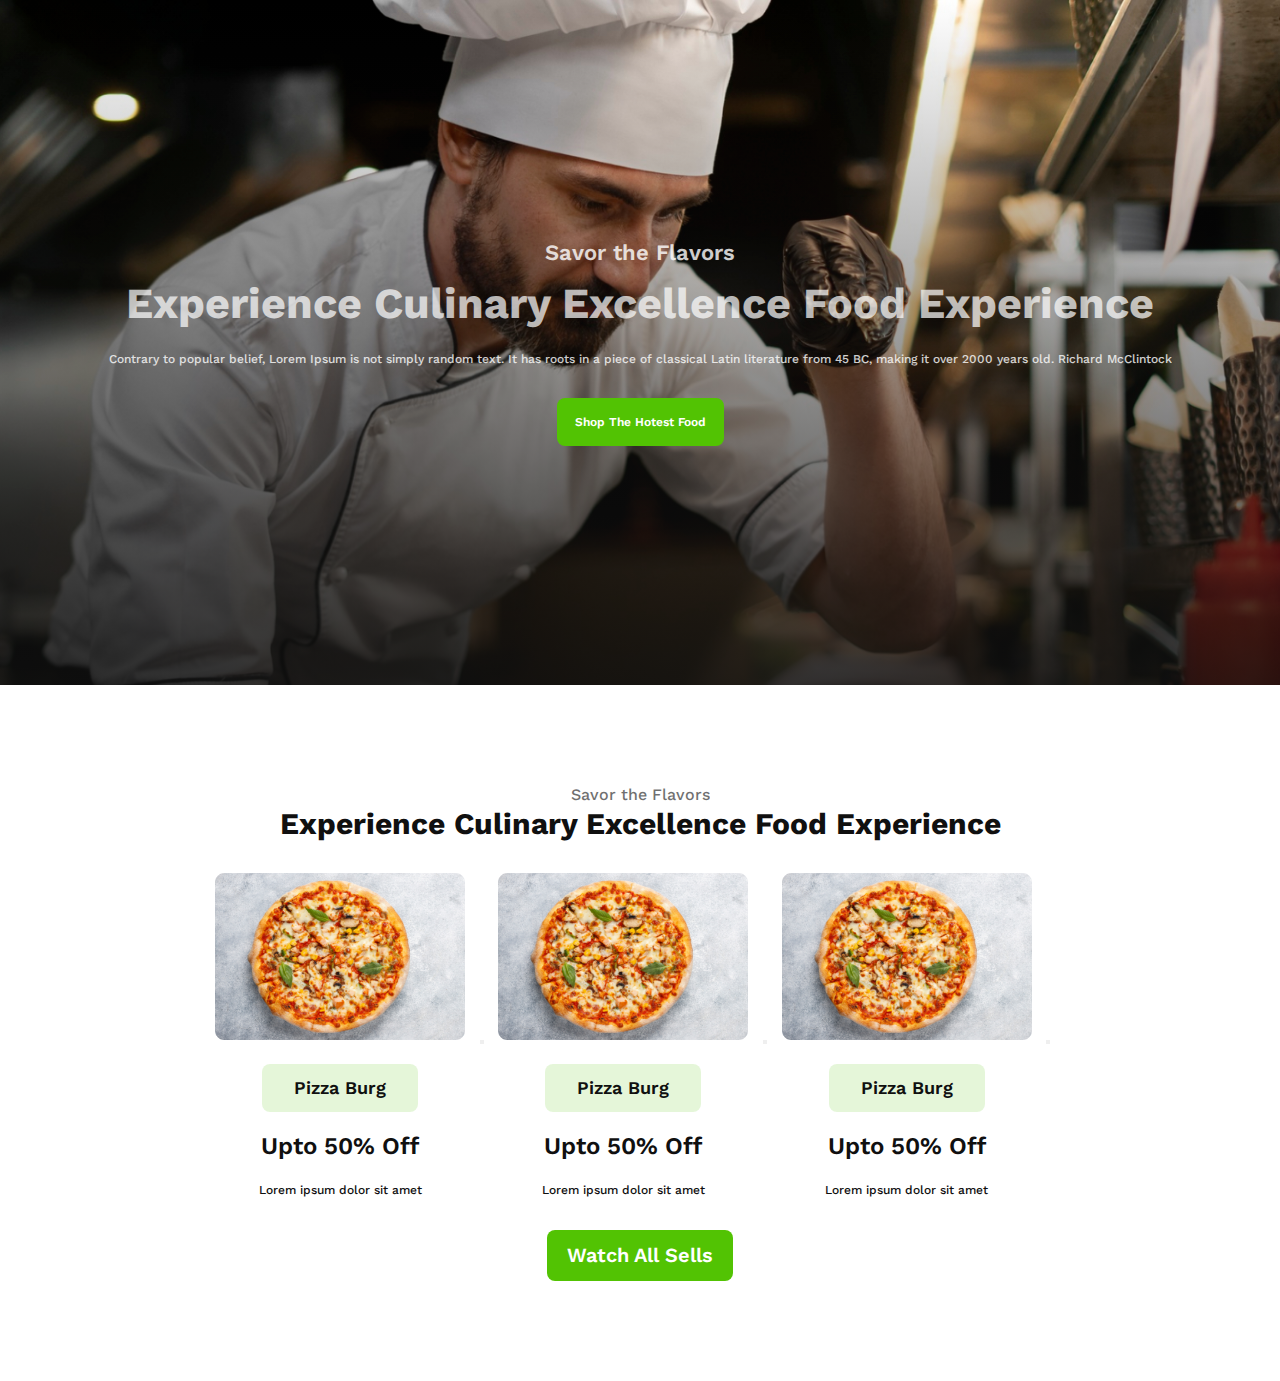
==== Milestone-1/module-5/index.html @ 99ff5866 "module 5 practise" ====
<!DOCTYPE html>
<html lang="en">
<head>
    <meta charset="UTF-8">
    <meta name="viewport" content="width=device-width, initial-scale=1.0">
    <title>Food Website</title>
    <link rel="stylesheet" href="style.css">
</head>
<body>
    <section id="main">
        <div class="container">
            <p class="subtitle">Savor the Flavors</p>
            <h1 class="title">Experience Culinary Excellence Food Experience</h1>
            <p class="text">Contrary to popular belief, Lorem Ipsum is not simply random text. It has roots in a piece of classical Latin literature from 45 BC, making it over 2000 years old. Richard McClintock</p>
            <div class="btn-container">
                <button type="button" class="btn">Shop The Hotest Food</button>
            </div>
        </div>
    </section>

    <section id="card-box">
        <div class="info">
            <p class="subtitle">Savor the Flavors</p>
            <h1 class="title">Experience Culinary Excellence Food Experience</h1>
        </div>
        <div class="card-container">
            <div class="card">
                <div class="img-box">
                    <img src="assets/pizza.png" alt="">
                </div>
                <div class="shop">
                    <span>Pizza Burg</span>
                </div>  
                <h1>Upto 50% Off</h1>
                <p>Lorem ipsum dolor sit amet</p>
            </div>
            <div class="card">
                <div><button></button></div>
            </div>
            <div class="card">
                <div class="img-box">
                    <img src="assets/pizza.png" alt="">
                </div>
                <div class="shop">
                    <span>Pizza Burg</span>
                </div>  
                <h1>Upto 50% Off</h1>
                <p>Lorem ipsum dolor sit amet</p>
            </div>
            <div class="card">
                <div><button></button></div>
            </div>
            <div class="card">
                <div class="img-box">
                    <img src="assets/pizza.png" alt="">
                </div>
                <div class="shop">
                    <span>Pizza Burg</span>
                </div>  
                <h1>Upto 50% Off</h1>
                <p>Lorem ipsum dolor sit amet</p>
            </div>
            <div class="card">
                <div><button></button></div>
            </div>
        </div>   
        <div class="btn">
            <button class="button">Watch All Sells</button>
        </div>
    </section>
</body>
</html>
---- Milestone-1/module-5/style.css ----
@import url('https://fonts.googleapis.com/css2?family=Work+Sans:ital,wght@0,100..900;1,100..900&display=swap');

*{
    margin: 0px;
    padding: 0px;
    font-family: "Work Sans", sans-serif;
    font-optical-sizing: auto;
    font-weight: weight;
    font-style: normal;
}
#main{
    height: 685px;
    background-image:linear-gradient(0deg, rgb(16, 16, 16) -19.5%,rgba(16, 16, 16, 0) 100%), url("assets/hero-bg.png");
    background-size: cover;
    background-position: center;
    display: flex;
    justify-content: center;
    align-items: center;
}
#main .container .subtitle{
    color: rgb(255, 255, 255);
    font-family: Work Sans;
    font-size: 22px;
    font-weight: 600;
    line-height: 26px;
    letter-spacing: 0%;
    text-align: center;
    opacity: 0.8;
}
#main .container .title{
    color: rgb(255, 255, 255);
    font-family: Work Sans;
    font-size: 43px;
    font-weight: 700;
    line-height: 54px;
    letter-spacing: 0%;
    text-align: center;
    opacity: 0.7;
    padding: 10px 0;
}
#main .container .text{
    color: rgb(255, 255, 255);
    font-family: Work Sans;
    font-size: 12px;
    font-weight: 500;
    line-height: 18px;
    letter-spacing: 0%;
    text-align: center;
    padding: 10px;
    opacity: 0.8;
}
#main .container .btn{
    color: rgb(255, 255, 255);
    font-family: Work Sans;
    font-size: 12px;
    font-weight: 600;
    line-height: 12px;
    letter-spacing: 0%;
    text-align: center;
    border-radius: 8px;
    background: rgb(82, 195, 3);
    border: 0;
    padding: 18px;
    margin-top: 20px;
}
#main .container .btn-container{
    display: flex;
    justify-content: center;
}
#card-box{
    width: 850px;
    margin: 100px auto;
}
#card-box .subtitle{
    color: rgb(16, 16, 16);
    font-family: Work Sans;
    font-size: 16px;
    font-weight: 500;
    line-height: 20px;
    letter-spacing: 0%;
    text-align: center;
    opacity: 0.6;
}
#card-box .title{
    color: rgb(16, 16, 16);
    font-family: Work Sans;
    font-size: 30px;
    font-weight: 700;
    line-height: 38px;
    letter-spacing: 0%;
    text-align: center;
}
.card-container{
    display: flex;
    justify-content: center;
    align-items: center;
}

#card-box .info{
    margin: 100 auto;
}
.card{
    margin-top: 30px;
    width: 250px;
    display: flex;
    flex-direction: column;
    justify-content: center;
    align-items: center;
    gap: 20px;
}
.card .shop{
    color: rgb(16, 16, 16);
    font-family: Work Sans;
    font-size: 18px;
    font-weight: 600;
    line-height: 20px;
    letter-spacing: 0%;
    text-align: center;
    border-radius: 8px;
    background: rgba(82, 195, 3, 0.15);
    padding: 14px 32px 14px 32px;
}

.card .img-box{
    width: 250px;
}
.card .img-box img{
    width: 100%;
}
.card h1{
    color: rgb(16, 16, 16);
    font-family: Work Sans;
    font-size: 24px;
    font-weight: 600;
    line-height: 28px;
    letter-spacing: 0%;
    text-align: center;
}
.card p{
    color: rgb(16, 16, 16);
    font-family: Work Sans;
    font-size: 12px;
    font-weight: 500;
    line-height: 20px;
    letter-spacing: 0%;
    text-align: center;
}
.btn{
    display: flex;
    justify-content: center;
    margin-top: 30px;
}
.button{
    color: rgb(255, 255, 255);
    font-family: Work Sans;
    font-size: 20px;
    font-weight: 600;
    line-height: 23px;
    letter-spacing: 0%;
    text-align: center;
    border-radius: 8px;
    background: rgb(82, 195, 3);
    border: 0;
    padding: 14px 20px 14px 20px;
}
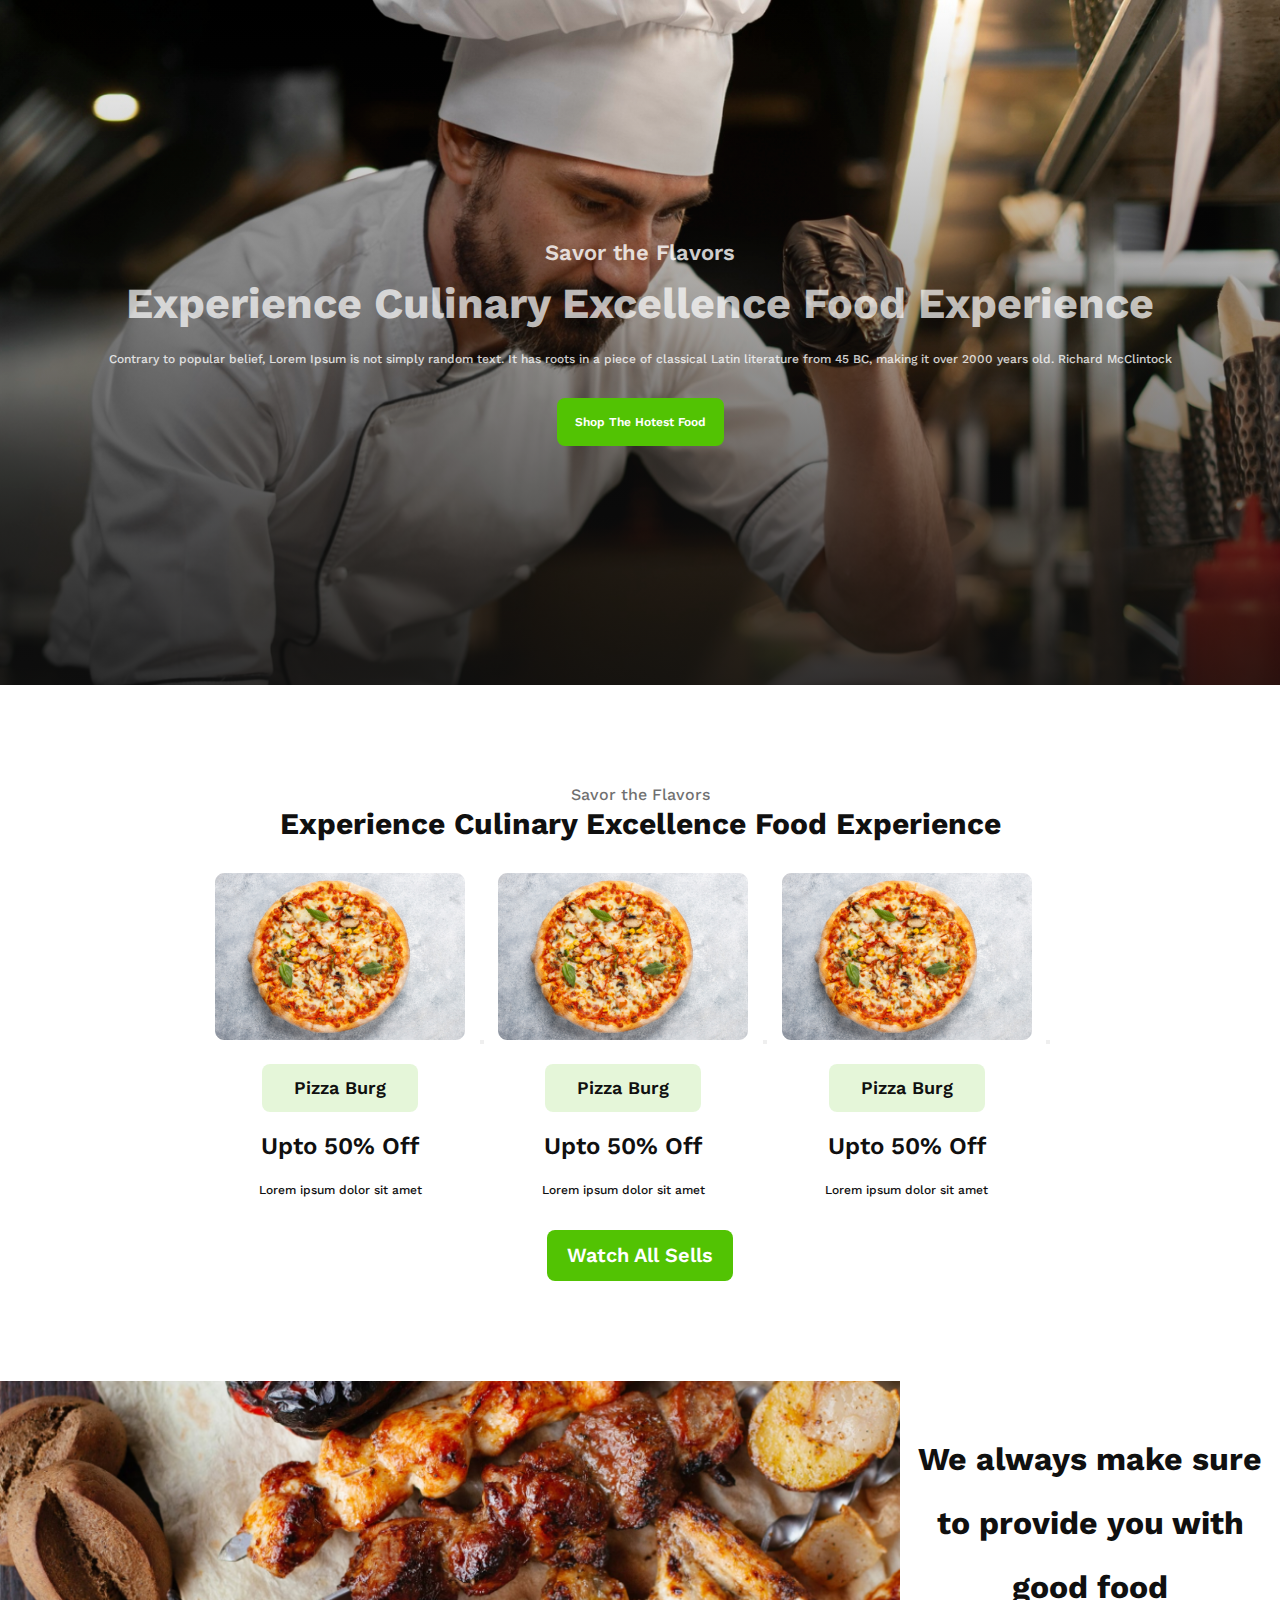
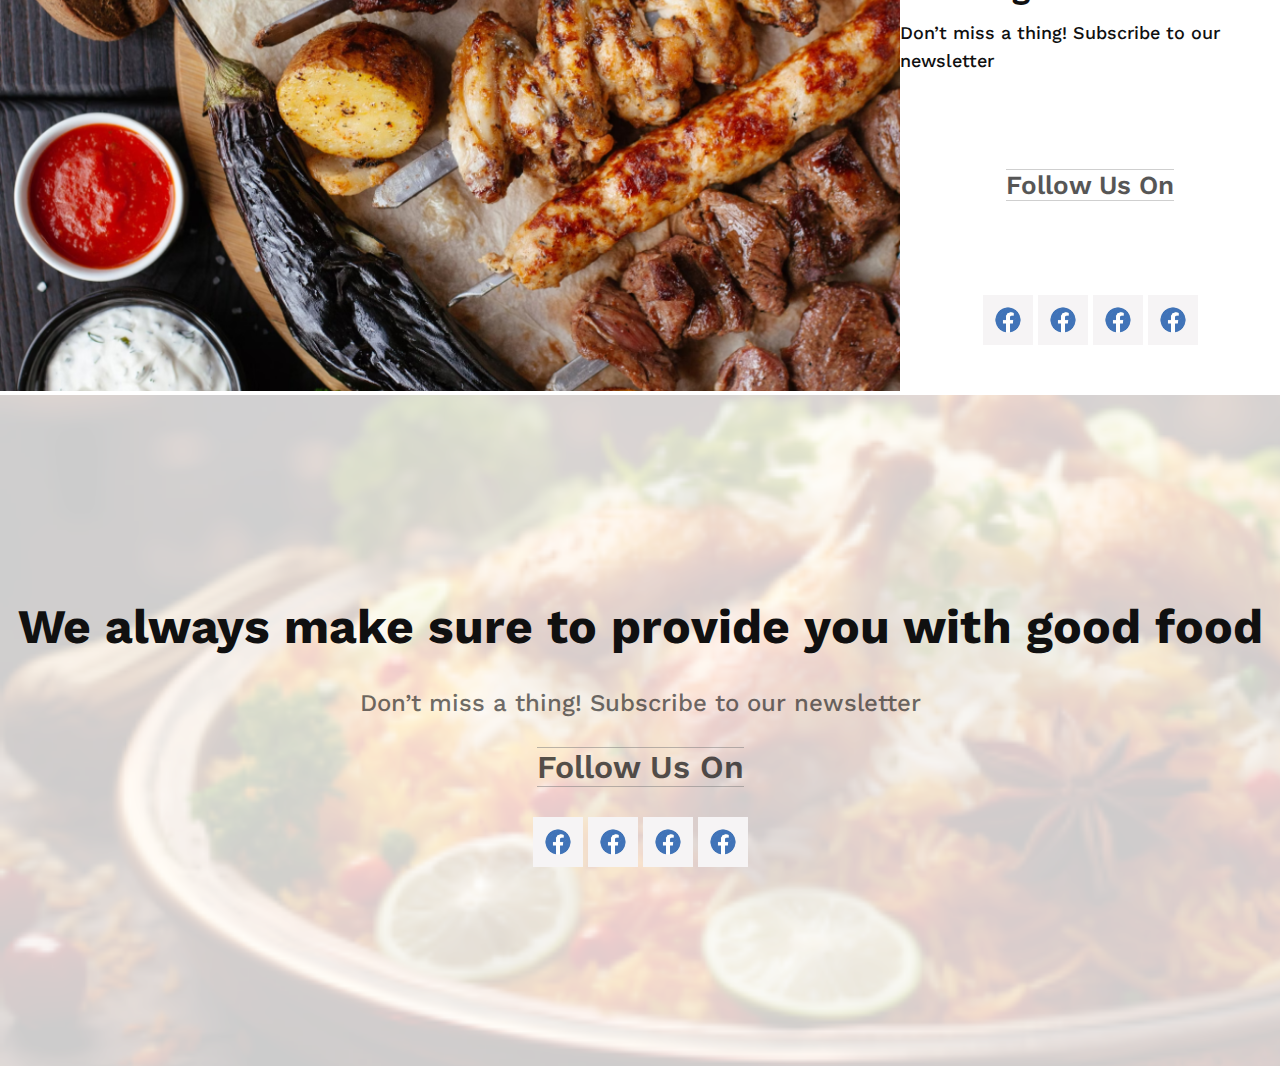
==== commit 3af3ae1e: "module 5 practise task done" ====
--- a/Milestone-1/module-5/index.html
+++ b/Milestone-1/module-5/index.html
@@ -68,5 +68,37 @@
             <button class="button">Watch All Sells</button>
         </div>
     </section>
+    <section id="third">
+        <div>
+            <img src="assets/foods.png" alt="" width="900px" height="610px">
+        </div>
+        <div class="text">
+            <h1>We always make sure to provide you with good food</h1>
+            <p>Don’t miss a thing! Subscribe to our newsletter</p>
+            <div>
+                <span class="flw">Follow Us On</span>
+            </div>
+            <div class="icons">
+                <img src="assets/vector.avif" width="50px" alt="">
+                <img src="assets/vector.avif" width="50px" alt="">
+                <img src="assets/vector.avif" width="50px" alt="">
+                <img src="assets/vector.avif" width="50px" alt="">
+            </div>
+        </div>
+    </section>
+    <div class="bg-img"></div>
+    <section id="last">
+        <h1>We always make sure to provide you with good food</h1>
+        <p>Don’t miss a thing! Subscribe to our newsletter</p>
+        <div class="border">
+            <span>Follow Us On</span>
+        </div>
+        <div class="icons">
+            <img src="assets/vector.avif" width="50px" alt="">
+            <img src="assets/vector.avif" width="50px" alt="">
+            <img src="assets/vector.avif" width="50px" alt="">
+            <img src="assets/vector.avif" width="50px" alt="">
+        </div>
+    </section>
 </body>
 </html>--- a/Milestone-1/module-5/style.css
+++ b/Milestone-1/module-5/style.css
@@ -162,4 +162,109 @@
     background: rgb(82, 195, 3);
     border: 0;
     padding: 14px 20px 14px 20px;
+}
+#third{
+    display: flex;
+    margin: 100px auto 0px auto;
+    padding-bottom: 0;
+}
+#third .text{
+    display: flex;
+    justify-content: center;
+    align-items: center;
+    flex-direction: column;
+    margin: 0 auto;
+}
+#third .text h1 , p{
+    text-align: center;
+}
+#third .text h1{
+    color: rgb(16, 16, 16);
+    font-family: Work Sans;
+    font-size: 32px;
+    font-weight: 700;
+    line-height: 64px;
+    letter-spacing: 0%;  
+}
+#third .text p{
+    color: rgb(16, 16, 16);
+    font-family: Work Sans;
+    font-size: 18px;
+    font-weight: 500;
+    line-height: 28px;
+    letter-spacing: 0%;
+    text-align: left;
+}
+#third .text div{
+    margin-top: 70px;
+    
+}
+.flw{
+    color: rgb(16, 16, 16);
+    font-family: Work Sans;
+    font-size: 26px;
+    font-weight: 600;
+    line-height: 80px;
+    letter-spacing: 0%;
+    border-top: 1px solid rgba(128, 128, 128, 0.534);
+    border-bottom: 1px solid rgba(128, 128, 128, 0.534);
+    opacity: 0.7;
+    padding: 0 auto;
+}
+.bg-img{
+    width: 1932px;
+    height: 671px;
+    background-image:url("assets/biriyani.png");
+    background-size: cover;
+    background-position: center;
+    display: flex;
+    justify-content: center;
+    align-items: center;
+    flex-direction: column;
+    margin: 0 auto;
+    padding: 0px;
+    position: absolute;
+    z-index: -1;
+    opacity: 0.2;
+}
+#last{
+    display: flex;
+    justify-content: center;
+    align-items: center;
+    flex-direction: column;
+    gap: 30px;
+    margin: 200px auto;
+}
+#last h1{
+    color: rgb(16, 16, 16);
+    font-family: Work Sans;
+    font-size: 48px;
+    font-weight: 700;
+    line-height: 64px;
+    letter-spacing: 0%;
+    text-align: center;
+}
+#last p{
+    color: rgb(16, 16, 16);
+    font-family: Work Sans;
+    font-size: 24px;
+    font-weight: 500;
+    line-height: 28px;
+    letter-spacing: 0%;
+    text-align: left;
+    opacity: 0.6;
+}
+#last span{
+    color: rgb(16, 16, 16);
+    font-family: Work Sans;
+    font-size: 32px;
+    font-weight: 600;
+    line-height: 38px;
+    letter-spacing: 0%;
+    text-align: center;
+    opacity: 0.7;
+}
+.border{
+    border-top: 1px solid rgba(128, 128, 128, 0.534);
+    border-bottom: 1px solid rgba(128, 128, 128, 0.534);
 }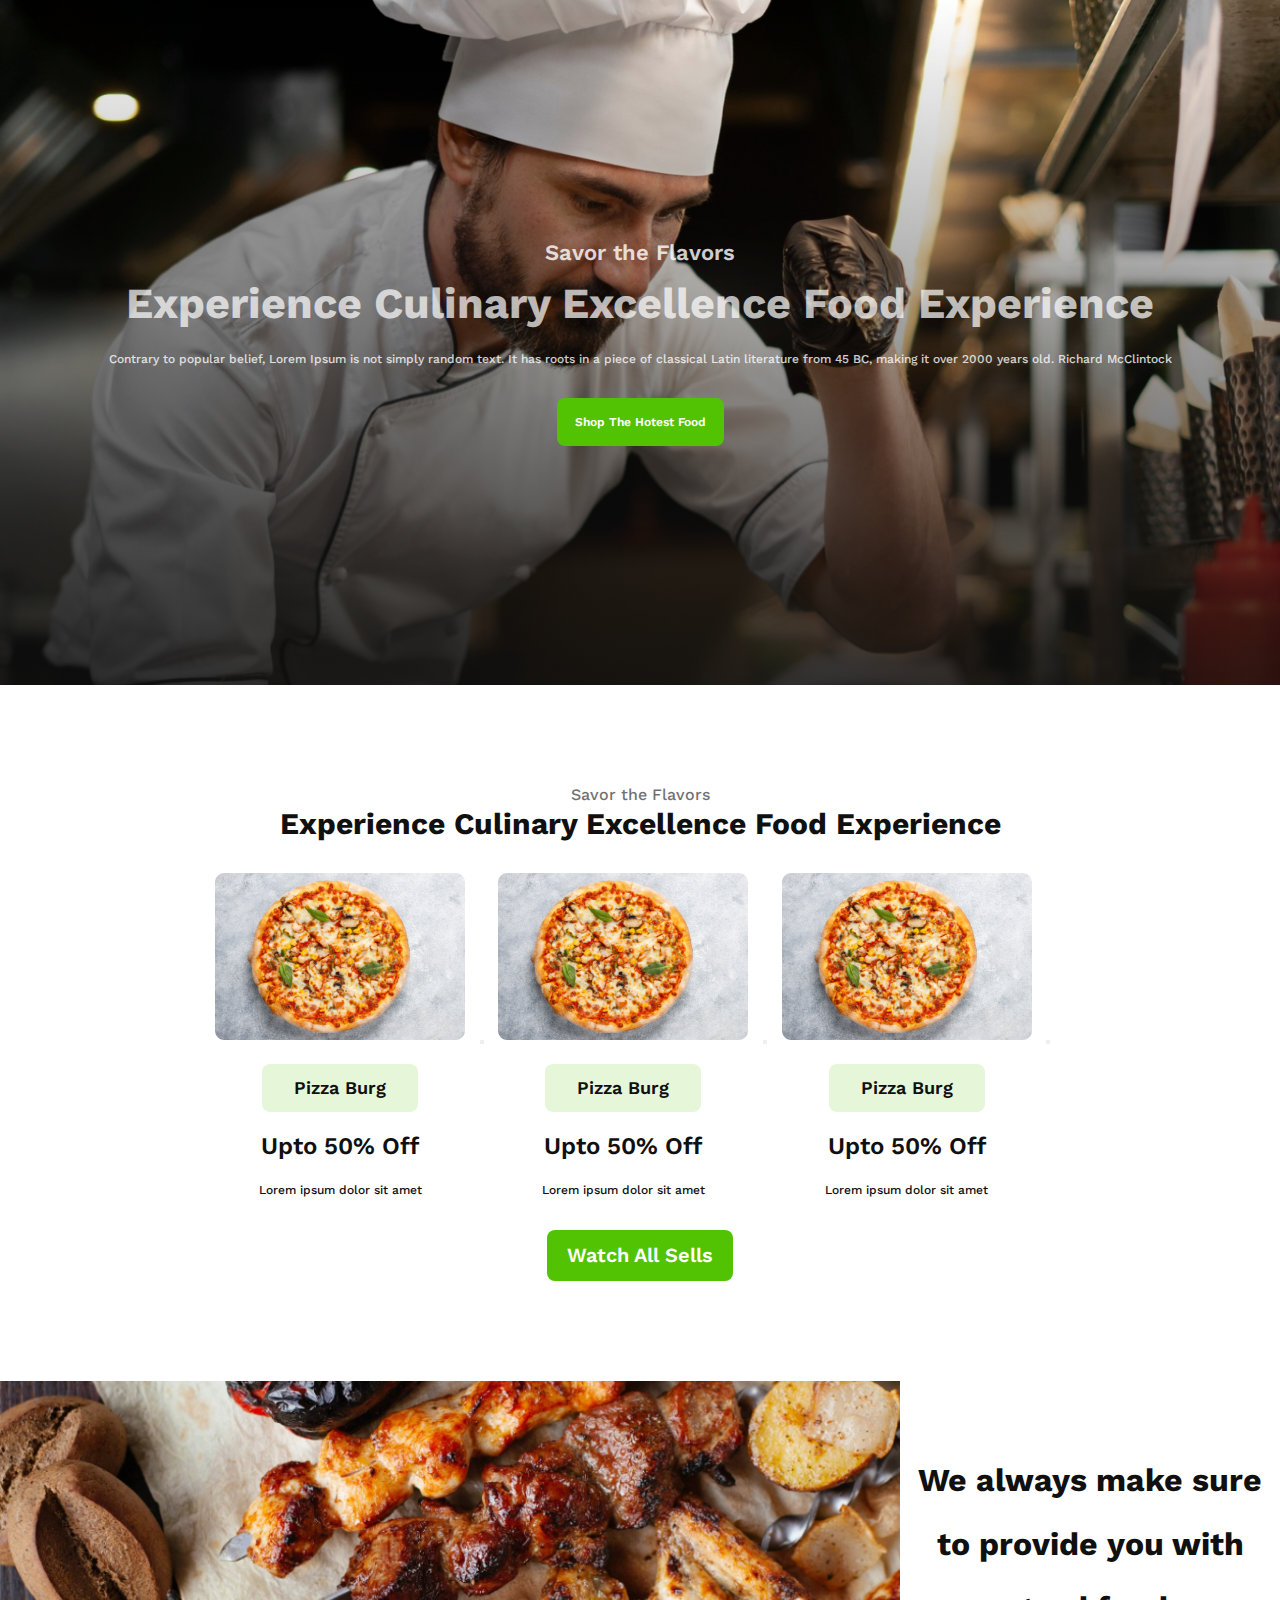
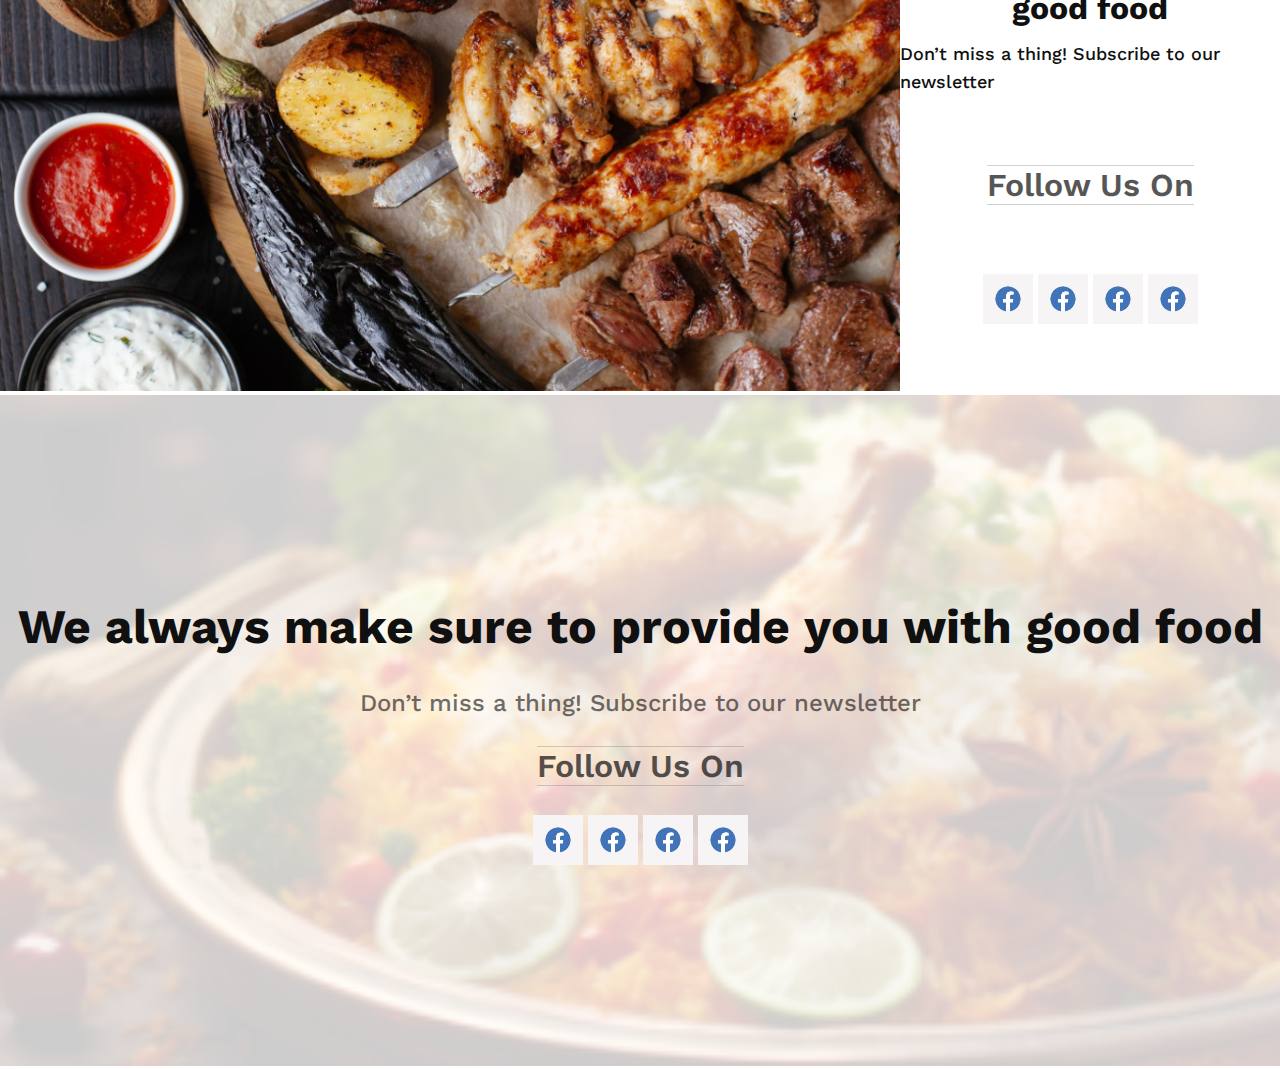
==== commit 08e7f723: "minor changes" ====
--- a/Milestone-1/module-5/index.html
+++ b/Milestone-1/module-5/index.html
@@ -76,7 +76,7 @@
             <h1>We always make sure to provide you with good food</h1>
             <p>Don’t miss a thing! Subscribe to our newsletter</p>
             <div>
-                <span class="flw">Follow Us On</span>
+                <span class="follow">Follow Us On</span>
             </div>
             <div class="icons">
                 <img src="assets/vector.avif" width="50px" alt="">
@@ -91,7 +91,7 @@
         <h1>We always make sure to provide you with good food</h1>
         <p>Don’t miss a thing! Subscribe to our newsletter</p>
         <div class="border">
-            <span>Follow Us On</span>
+            <span class="follow">Follow Us On</span>
         </div>
         <div class="icons">
             <img src="assets/vector.avif" width="50px" alt="">
--- a/Milestone-1/module-5/style.css
+++ b/Milestone-1/module-5/style.css
@@ -199,18 +199,6 @@
     margin-top: 70px;
     
 }
-.flw{
-    color: rgb(16, 16, 16);
-    font-family: Work Sans;
-    font-size: 26px;
-    font-weight: 600;
-    line-height: 80px;
-    letter-spacing: 0%;
-    border-top: 1px solid rgba(128, 128, 128, 0.534);
-    border-bottom: 1px solid rgba(128, 128, 128, 0.534);
-    opacity: 0.7;
-    padding: 0 auto;
-}
 .bg-img{
     width: 1932px;
     height: 671px;
@@ -254,7 +242,8 @@
     text-align: left;
     opacity: 0.6;
 }
-#last span{
+ .follow{
+    width: 100%;
     color: rgb(16, 16, 16);
     font-family: Work Sans;
     font-size: 32px;
@@ -263,8 +252,7 @@
     letter-spacing: 0%;
     text-align: center;
     opacity: 0.7;
-}
-.border{
     border-top: 1px solid rgba(128, 128, 128, 0.534);
     border-bottom: 1px solid rgba(128, 128, 128, 0.534);
-}+    width: 100%;
+ }
